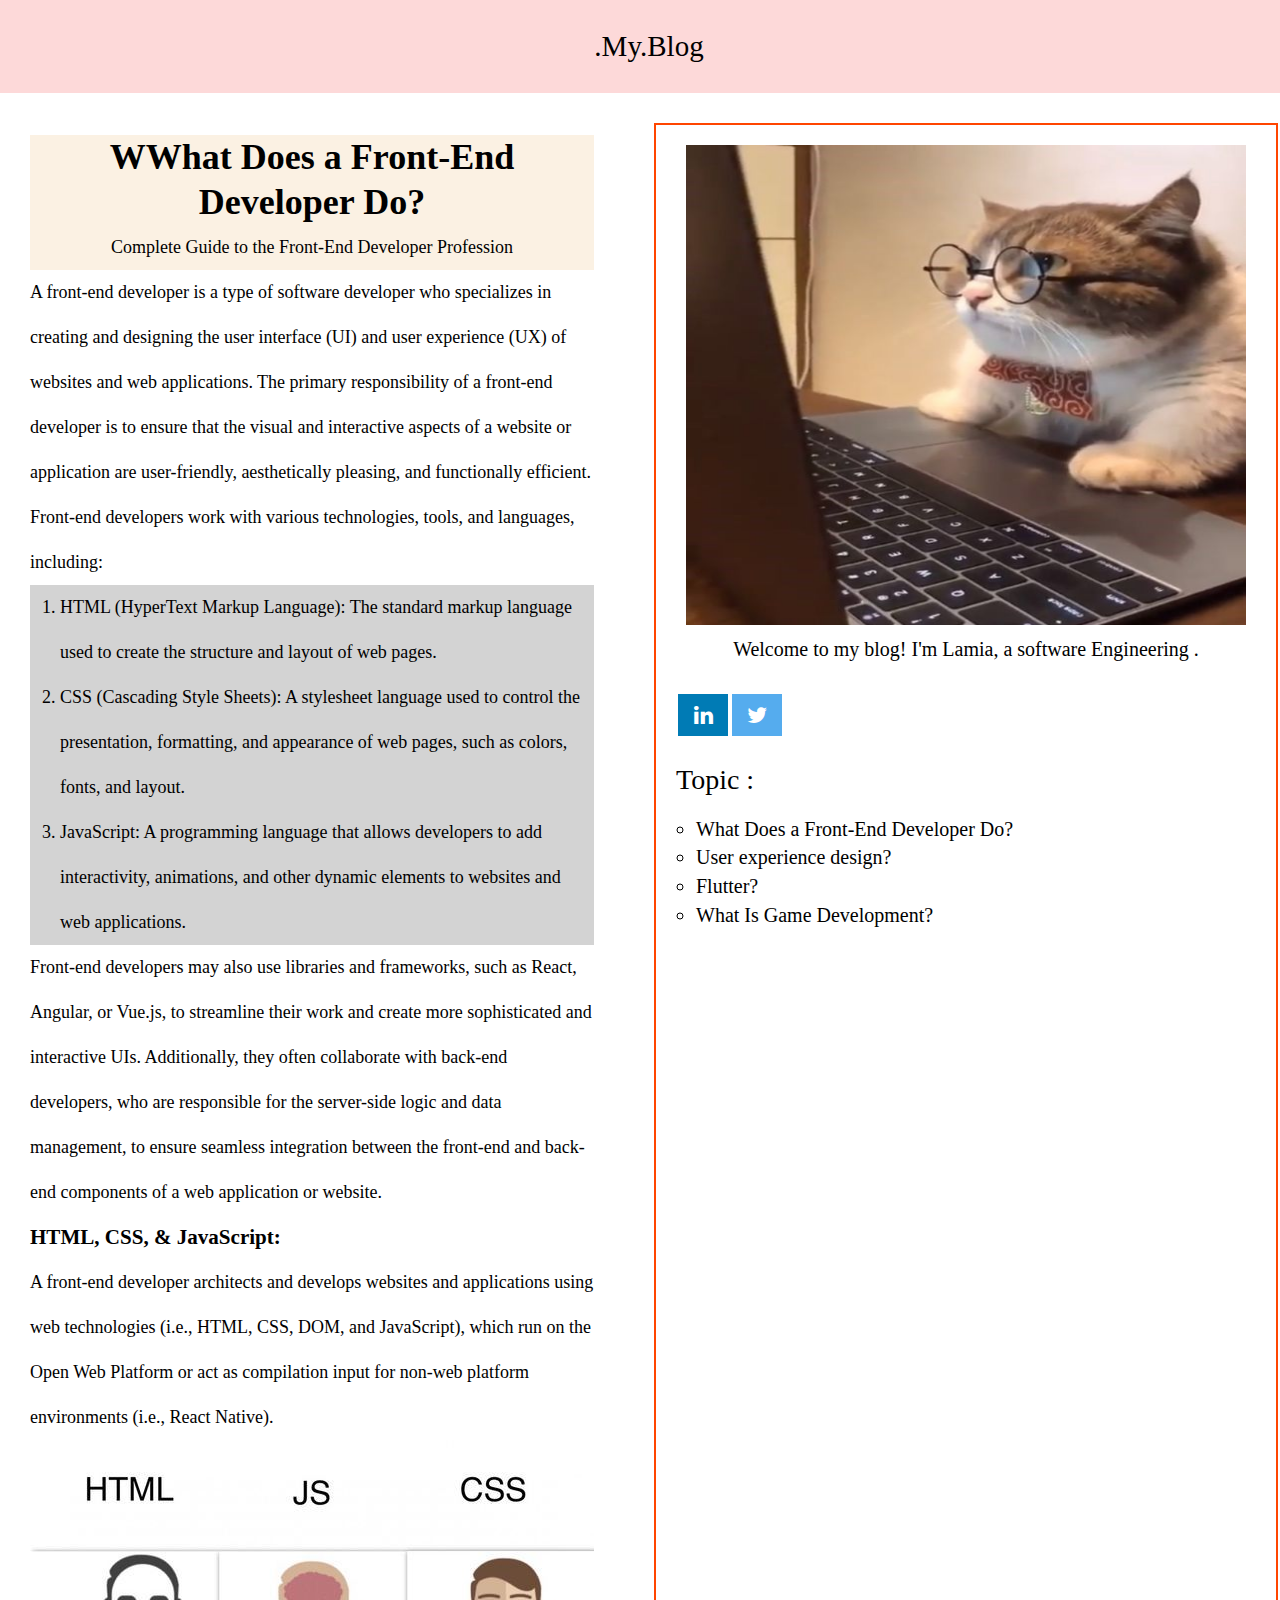
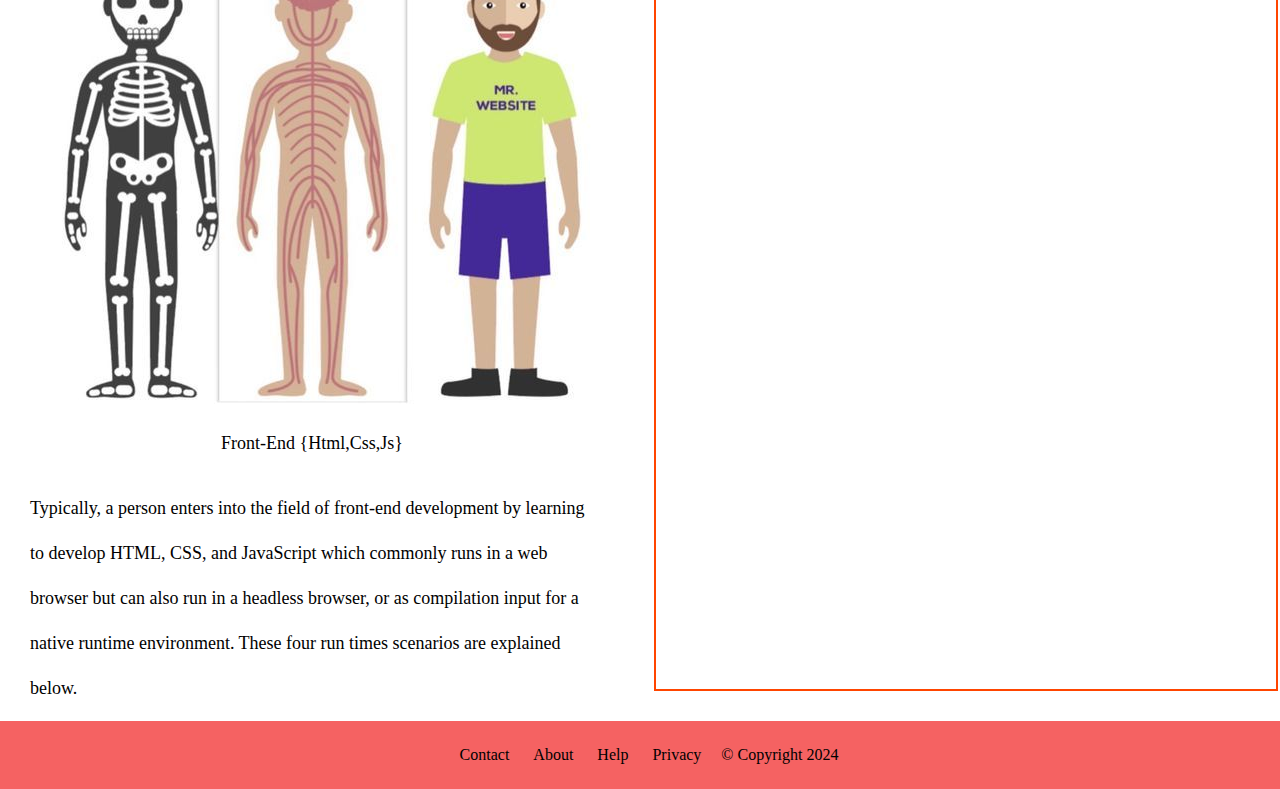
==== blog_post.html @ 6f36d9b8 "Initial commit" ====
<!DOCTYPE html>
<html lang="en">
  <head>
    <meta charset="UTF-8" />
    <meta name="viewport" content="width=device-width, initial-scale=1.0" />
    <title>blog-Details</title>
    <!-- link css style -->
    <link href="css/style.css" rel="styleSheet" />
    <link rel="preconnect" href="https://fonts.googleapis.com" />
    <link rel="preconnect" href="https://fonts.gstatic.com" crossorigin />
    <link
      href="https://fonts.googleapis.com/css2?family=Cairo&family=Cairo+Play:wght@200..1000&family=Tajawal&display=swap"
      rel="stylesheet"
    />
    <link rel="stylesheet" href="https://cdnjs.cloudflare.com/ajax/libs/font-awesome/4.7.0/css/font-awesome.min.css">
  </head>
  <body>
    <div class="container-hero">
      <header class="header">
        <h1>.My.Blog</h1>
      </header>

      <!-- menu sidenar -->
      <aside class="sidebar">
        <div class="author-info">
            <img src="img/img-author.jpeg" alt="author-img">
    
            <p >Welcome to my blog! I'm Lamia, a software Engineering .</p>
        </div>
        <ul class="social-menu">
          <li><a href="#" class="fa fa-linkedin"></a></li>
          <li><a href="#" class="fa fa-twitter"></a></li>
         
        </ul>
        <p class="topic">Topic :</p>
    <ul class="list-topic">
      <li>What Does a Front-End Developer Do?</li>
      <li>User experience design?</li>
      <li>Flutter?</li>
      <li>What Is Game Development?</li>
    </ul>
    
    
    </aside>

      <!-- details blog -->
      <div class="details-blog">
        <h1>WWhat Does a Front-End Developer Do?</h1>
        <span>Complete Guide to the Front-End Developer Profession</span>
        <p>
          A front-end developer is a type of software developer who specializes
          in creating and designing the user interface (UI) and user experience
          (UX) of websites and web applications. The primary responsibility of a
          front-end developer is to ensure that the visual and interactive
          aspects of a website or application are user-friendly, aesthetically
          pleasing, and functionally efficient.
        </p>

        <p class="list">
          Front-end developers work with various technologies, tools, and
          languages, including:
        </p>
        <ol class="list-topic">
          <li>
            HTML (HyperText Markup Language): The standard markup language used
            to create the structure and layout of web pages.
          </li>
          <li>
            CSS (Cascading Style Sheets): A stylesheet language used to control
            the presentation, formatting, and appearance of web pages, such as
            colors, fonts, and layout.
          </li>
          <li>
            JavaScript: A programming language that allows developers to add
            interactivity, animations, and other dynamic elements to websites
            and web applications.
          </li>
        </ol>
        <p>
          Front-end developers may also use libraries and frameworks, such as
          React, Angular, or Vue.js, to streamline their work and create more
          sophisticated and interactive UIs. Additionally, they often
          collaborate with back-end developers, who are responsible for the
          server-side logic and data management, to ensure seamless integration
          between the front-end and back-end components of a web application or
          website.
        </p>
        <h3>HTML, CSS, & JavaScript:</h3>
        <p>
          A front-end developer architects and develops websites and
          applications using web technologies (i.e., HTML, CSS, DOM, and
          JavaScript), which run on the Open Web Platform or act as compilation
          input for non-web platform environments (i.e., React Native).
        </p>

        <div class="image">
          <img src="img/front-end.jpeg" alt="html,css ,js" />
          <figcaption>Front-End {Html,Css,Js}</figcaption>
        </div>
        <p>
          Typically, a person enters into the field of front-end development by
          learning to develop HTML, CSS, and JavaScript which commonly runs in a
          web browser but can also run in a headless browser, or as compilation
          input for a native runtime environment. These four run times scenarios
          are explained below.
        </p>
      </div>

      <!-- footer section -->
      <footer class="footer">
        <div class="container-footer">
          <ul class="list">
            <li><a href="#">Contact</a></li>
            <li><a href="#">About</a></li>
            <li><a href="#">Help</a></li>
            <li><a href="#">Privacy</a></li>
          </ul>
        </div>
        <div>&copy; Copyright 2024</div>
      </footer>
    </div>
  </body>
</html>
---- css/style.css ----
* {
  margin: 0px;
  padding: 0px;
}

.body {
  font-family: "Cairo Play", sans-serif;
  background-color: rgba(211, 211, 211, 0.226);
  margin: 0px;
  padding: 0px;
}

.container-hero {
  display: grid;
  grid-template-areas:
    "header header header header header header"
    "left left left left left menu"
    "footer footer footer footer footer footer";
  grid-gap: 10px;
}

.blog {
  display: flex;
  justify-content: center;
  align-items: center;
  flex-direction: column;
  padding: 40px;
  border-bottom: 1px solid black;
}
.header {
  grid-area: header;
  display: flex;
  justify-content: center;
  align-items: center;
  flex-direction: column;
  padding-top: 30px;
  padding-bottom: 30px;
  background-color: #f33c3c32;
}
.sidebar {
  grid-area: menu;
  background-color: white;
  border: 2px solid orangered;
  margin: 20px;
  padding: 20px;
  text-align: left;
  line-height: 1.8em;
  justify-self: center;
}
.author-info {
  display: flex;
  flex-direction: column;
  justify-items: center;
  padding-left: 10px;
  padding-right: 10px;
}
.author-info img {
  height: 30rem;
  width: 35rem;
}
.author-info p {
  padding-top: 10px;
  font-size: 20px;
  text-align: center;
}

.fa {
  padding: 10px;
  font-size: 30px;
  width: 30px;
  text-align: center;
  text-decoration: none;
  margin: 5px 2px;
}

.fa:hover {
  opacity: 0.7;
}

.fa-linkedin {
  background: #007bb5;
  color: white;
}
.fa-twitter {
  background: #55acee;
  color: white;
}
.social-menu {
  width: 100px;
  display: flex;
  justify-content: space-evenly;
  padding-top: 25px;
}

.social-menu li {
  font-size: 22px;
  list-style: none;
}
.topic {
  padding-top: 25px;
  font-size: 28px;
}
ul.list-topic {
  list-style-type: circle;
  padding: 20px;
  font-size: 20px;
}
.header h1 {
  font-size: 29px;
  color: black;
  font-weight: 400;
}
.blog-containr {
  display: flex;
  justify-content: space-around;
  align-items: center;
  margin: 20px 0px;
  flex-wrap: wrap;
}
.blog-box {
  grid-area: left;
  width: 650px;
  border: 1px solid orangered;
  margin-bottom: 20px;
  box-sizing: border-box;
}
.blog-img {
  width: 100%;
  height: auto;
}
.blog-img img {
  width: 100%;
  height: 100%;
  object-fit: cover;
  object-position: center;
}
.blog-text {
  padding: 20px;
  display: flex;
  flex-direction: column;
}
.blog-text span {
  color: #f33c3c;
  font-weight: 0.9rem;
}
.blog-text .blog-title {
  font-size: 1.3rem;
  line-height: 1.9;
  font-weight: 500;
  grid-column: 20px;
  color: black;
}
.blog-text .blog-title:hover {
  color: #f33c3c;
  transition: all ease-in 0.3s;
}
.blog-text p {
  color: gray;
  line-height: 1.6;
  font-size: 0.9rem;
  display: -webkit-box;
  -webkit-line-clamp: 3;
  -webkit-box-orient: vertical;
  overflow: hidden;
  text-overflow: ellipsis;
  margin: 20px 0px;
}
 .button {
  padding: 16px 32px;
  text-decoration: none;
  display: inline-block;
  font-size: 16px;
  margin: 4px 2px;
  cursor: pointer;
  background-color: white; 
  color: black; 
  border: 2px solid orangered;
}

.footer {
  grid-area: footer;
  display: flex;
  justify-content: center;
  align-items: center;
  background-color: #f33c3ccd;
  padding: 25px;
  text-align: center;
}

.list {
  list-style: none;
  padding: 0;
  margin: 0;
}

.list li {
  display: inline-block;
  margin-right: 20px;
}

.footer a {
  color: black;
  text-decoration: none;
}

/* details-blog */

.details-blog {
  grid-area: left;
  display: flex;
  padding-top: 2rem;
  flex-direction: column;
  line-height: 2.5em;
  padding-left: 30px;
  padding-right: 30px;
  font-size: 18px;
}
.details-blog h1,
.details-blog span {
  background-color: rgba(250, 235, 215, 0.708);

  text-align: center;
}
.image {
  text-align: center;
  padding-bottom: 20px;
}

ol {
  background: lightgray;
  padding-left: 30px;
}

@media (max-width: 1100px) {
  .container-hero {
    grid-template-areas:
      "header header header header header header"
      "left left left menu menu menu"
      "footer footer footer footer footer footer";
  }
}

@media (max-width: 768px) {
  .container-hero {
    grid-template-areas:
      "header"
      "menu"
      "left"
      "footer";
  }

  .blog-box {
    width: 100%;
  }
}

@media (max-width: 1250px) {
  .blog-box {
    width: 650px;
  }
}
@media (max-width: 1100px) {
  .blog-box {
    width: 70%;
  }
}
@media (max-width: 550px) {
  .blog-box {
    margin: 20px 10px;
    width: 100%;
  }
}
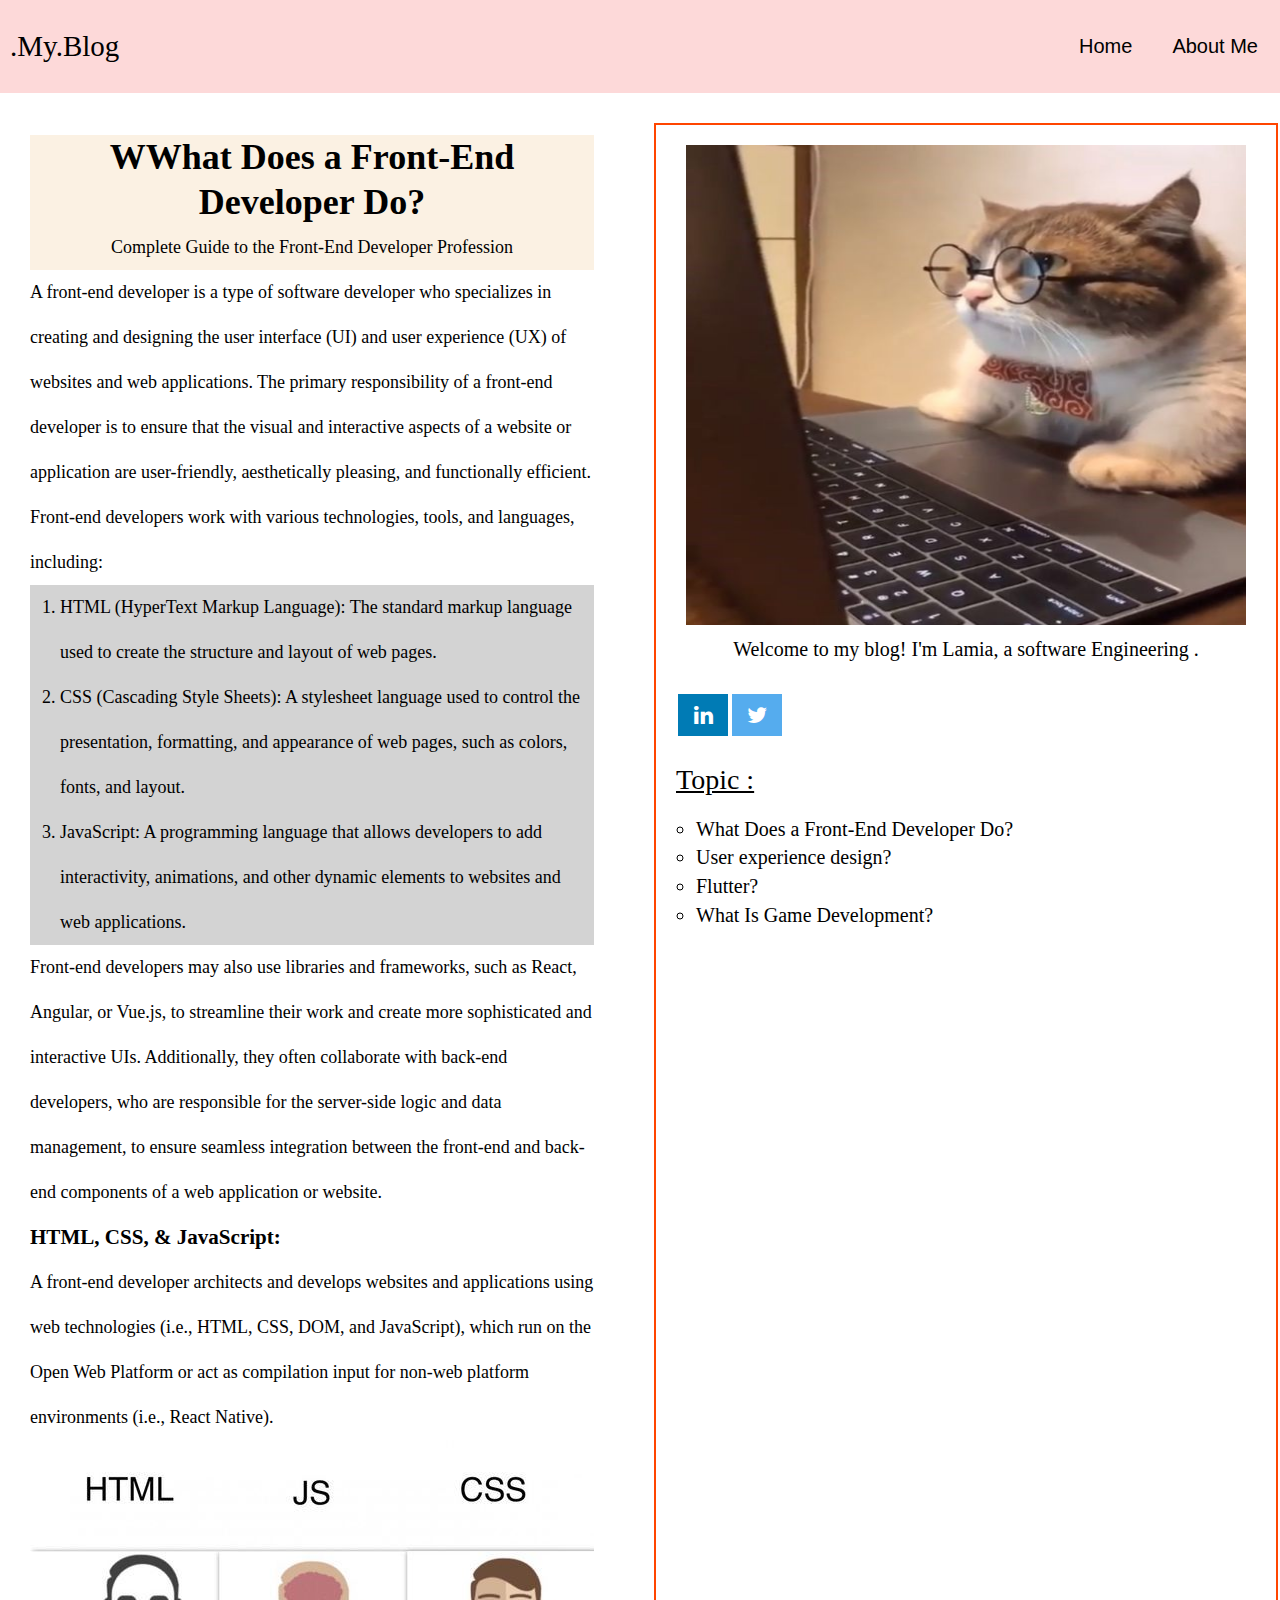
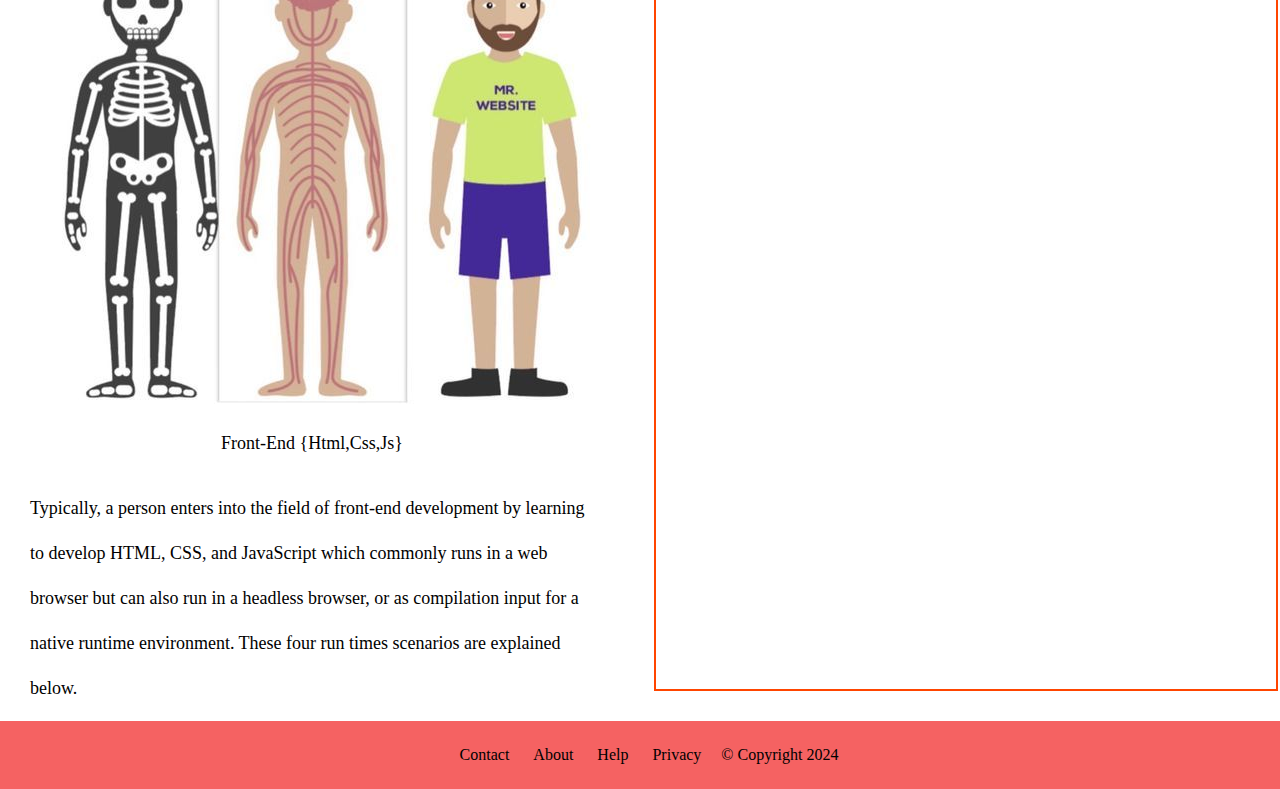
==== commit 4a47f97b: "fix: navbar" ====
--- a/blog_post.html
+++ b/blog_post.html
@@ -12,36 +12,43 @@
       href="https://fonts.googleapis.com/css2?family=Cairo&family=Cairo+Play:wght@200..1000&family=Tajawal&display=swap"
       rel="stylesheet"
     />
-    <link rel="stylesheet" href="https://cdnjs.cloudflare.com/ajax/libs/font-awesome/4.7.0/css/font-awesome.min.css">
+    <link
+      rel="stylesheet"
+      href="https://cdnjs.cloudflare.com/ajax/libs/font-awesome/4.7.0/css/font-awesome.min.css"
+    />
   </head>
   <body>
     <div class="container-hero">
       <header class="header">
         <h1>.My.Blog</h1>
+
+        <nav>
+          <ul class="nav-menu">
+            <li><a href="index.html">Home</a></li>
+            <li><a href="#">About Me</a></li>
+          </ul>
+        </nav>
       </header>
 
       <!-- menu sidenar -->
       <aside class="sidebar">
         <div class="author-info">
-            <img src="img/img-author.jpeg" alt="author-img">
-    
-            <p >Welcome to my blog! I'm Lamia, a software Engineering .</p>
+          <img src="img/img-author.jpeg" alt="author-img" />
+
+          <p>Welcome to my blog! I'm Lamia, a software Engineering .</p>
         </div>
         <ul class="social-menu">
           <li><a href="#" class="fa fa-linkedin"></a></li>
           <li><a href="#" class="fa fa-twitter"></a></li>
-         
         </ul>
         <p class="topic">Topic :</p>
-    <ul class="list-topic">
-      <li>What Does a Front-End Developer Do?</li>
-      <li>User experience design?</li>
-      <li>Flutter?</li>
-      <li>What Is Game Development?</li>
-    </ul>
-    
-    
-    </aside>
+        <ul class="list-topic">
+          <li>What Does a Front-End Developer Do?</li>
+          <li>User experience design?</li>
+          <li>Flutter?</li>
+          <li>What Is Game Development?</li>
+        </ul>
+      </aside>
 
       <!-- details blog -->
       <div class="details-blog">
--- a/css/style.css
+++ b/css/style.css
@@ -1,3 +1,7 @@
+@import "sidebar.css";
+@import "card.css";
+@import "details.css";
+
 * {
   margin: 0px;
   padding: 0px;
@@ -27,154 +31,45 @@
   padding: 40px;
   border-bottom: 1px solid black;
 }
+
 .header {
   grid-area: header;
   display: flex;
-  justify-content: center;
+  justify-content: space-between;
   align-items: center;
-  flex-direction: column;
   padding-top: 30px;
   padding-bottom: 30px;
+  padding-left: 10px;
+  padding-right: 10px;
   background-color: #f33c3c32;
 }
-.sidebar {
-  grid-area: menu;
-  background-color: white;
-  border: 2px solid orangered;
-  margin: 20px;
-  padding: 20px;
-  text-align: left;
-  line-height: 1.8em;
-  justify-self: center;
-}
-.author-info {
-  display: flex;
-  flex-direction: column;
-  justify-items: center;
-  padding-left: 10px;
-  padding-right: 10px;
-}
-.author-info img {
-  height: 30rem;
-  width: 35rem;
-}
-.author-info p {
-  padding-top: 10px;
-  font-size: 20px;
-  text-align: center;
-}
 
-.fa {
-  padding: 10px;
-  font-size: 30px;
-  width: 30px;
-  text-align: center;
-  text-decoration: none;
-  margin: 5px 2px;
-}
-
-.fa:hover {
-  opacity: 0.7;
-}
-
-.fa-linkedin {
-  background: #007bb5;
-  color: white;
-}
-.fa-twitter {
-  background: #55acee;
-  color: white;
-}
-.social-menu {
-  width: 100px;
-  display: flex;
-  justify-content: space-evenly;
-  padding-top: 25px;
-}
-
-.social-menu li {
-  font-size: 22px;
-  list-style: none;
-}
-.topic {
-  padding-top: 25px;
-  font-size: 28px;
-}
-ul.list-topic {
-  list-style-type: circle;
-  padding: 20px;
-  font-size: 20px;
-}
 .header h1 {
   font-size: 29px;
   color: black;
   font-weight: 400;
+  text-align: center;
 }
-.blog-containr {
+
+.nav-menu {
+  list-style: none;
   display: flex;
-  justify-content: space-around;
-  align-items: center;
-  margin: 20px 0px;
-  flex-wrap: wrap;
+  margin-right: 10px;
 }
-.blog-box {
-  grid-area: left;
-  width: 650px;
-  border: 1px solid orangered;
-  margin-bottom: 20px;
-  box-sizing: border-box;
+
+.nav-menu a {
+  font-family: "Montserrat", sans-serif;
+  color: black;
+  text-decoration: none;
+  font-size: 20px;
+  font-weight: 400;
+  padding: 5px 20px;
 }
-.blog-img {
-  width: 100%;
-  height: auto;
-}
-.blog-img img {
-  width: 100%;
-  height: 100%;
-  object-fit: cover;
-  object-position: center;
-}
-.blog-text {
-  padding: 20px;
-  display: flex;
-  flex-direction: column;
-}
-.blog-text span {
-  color: #f33c3c;
-  font-weight: 0.9rem;
-}
-.blog-text .blog-title {
-  font-size: 1.3rem;
-  line-height: 1.9;
-  font-weight: 500;
-  grid-column: 20px;
-  color: black;
-}
-.blog-text .blog-title:hover {
-  color: #f33c3c;
-  transition: all ease-in 0.3s;
-}
-.blog-text p {
-  color: gray;
-  line-height: 1.6;
-  font-size: 0.9rem;
-  display: -webkit-box;
-  -webkit-line-clamp: 3;
-  -webkit-box-orient: vertical;
-  overflow: hidden;
-  text-overflow: ellipsis;
-  margin: 20px 0px;
-}
- .button {
-  padding: 16px 32px;
-  text-decoration: none;
-  display: inline-block;
-  font-size: 16px;
-  margin: 4px 2px;
+
+.nav-menu a:hover {
+  background-color: #f33c3ccd;
+  font-weight: 700;
   cursor: pointer;
-  background-color: white; 
-  color: black; 
-  border: 2px solid orangered;
 }
 
 .footer {
@@ -201,34 +96,6 @@
 .footer a {
   color: black;
   text-decoration: none;
-}
-
-/* details-blog */
-
-.details-blog {
-  grid-area: left;
-  display: flex;
-  padding-top: 2rem;
-  flex-direction: column;
-  line-height: 2.5em;
-  padding-left: 30px;
-  padding-right: 30px;
-  font-size: 18px;
-}
-.details-blog h1,
-.details-blog span {
-  background-color: rgba(250, 235, 215, 0.708);
-
-  text-align: center;
-}
-.image {
-  text-align: center;
-  padding-bottom: 20px;
-}
-
-ol {
-  background: lightgray;
-  padding-left: 30px;
 }
 
 @media (max-width: 1100px) {
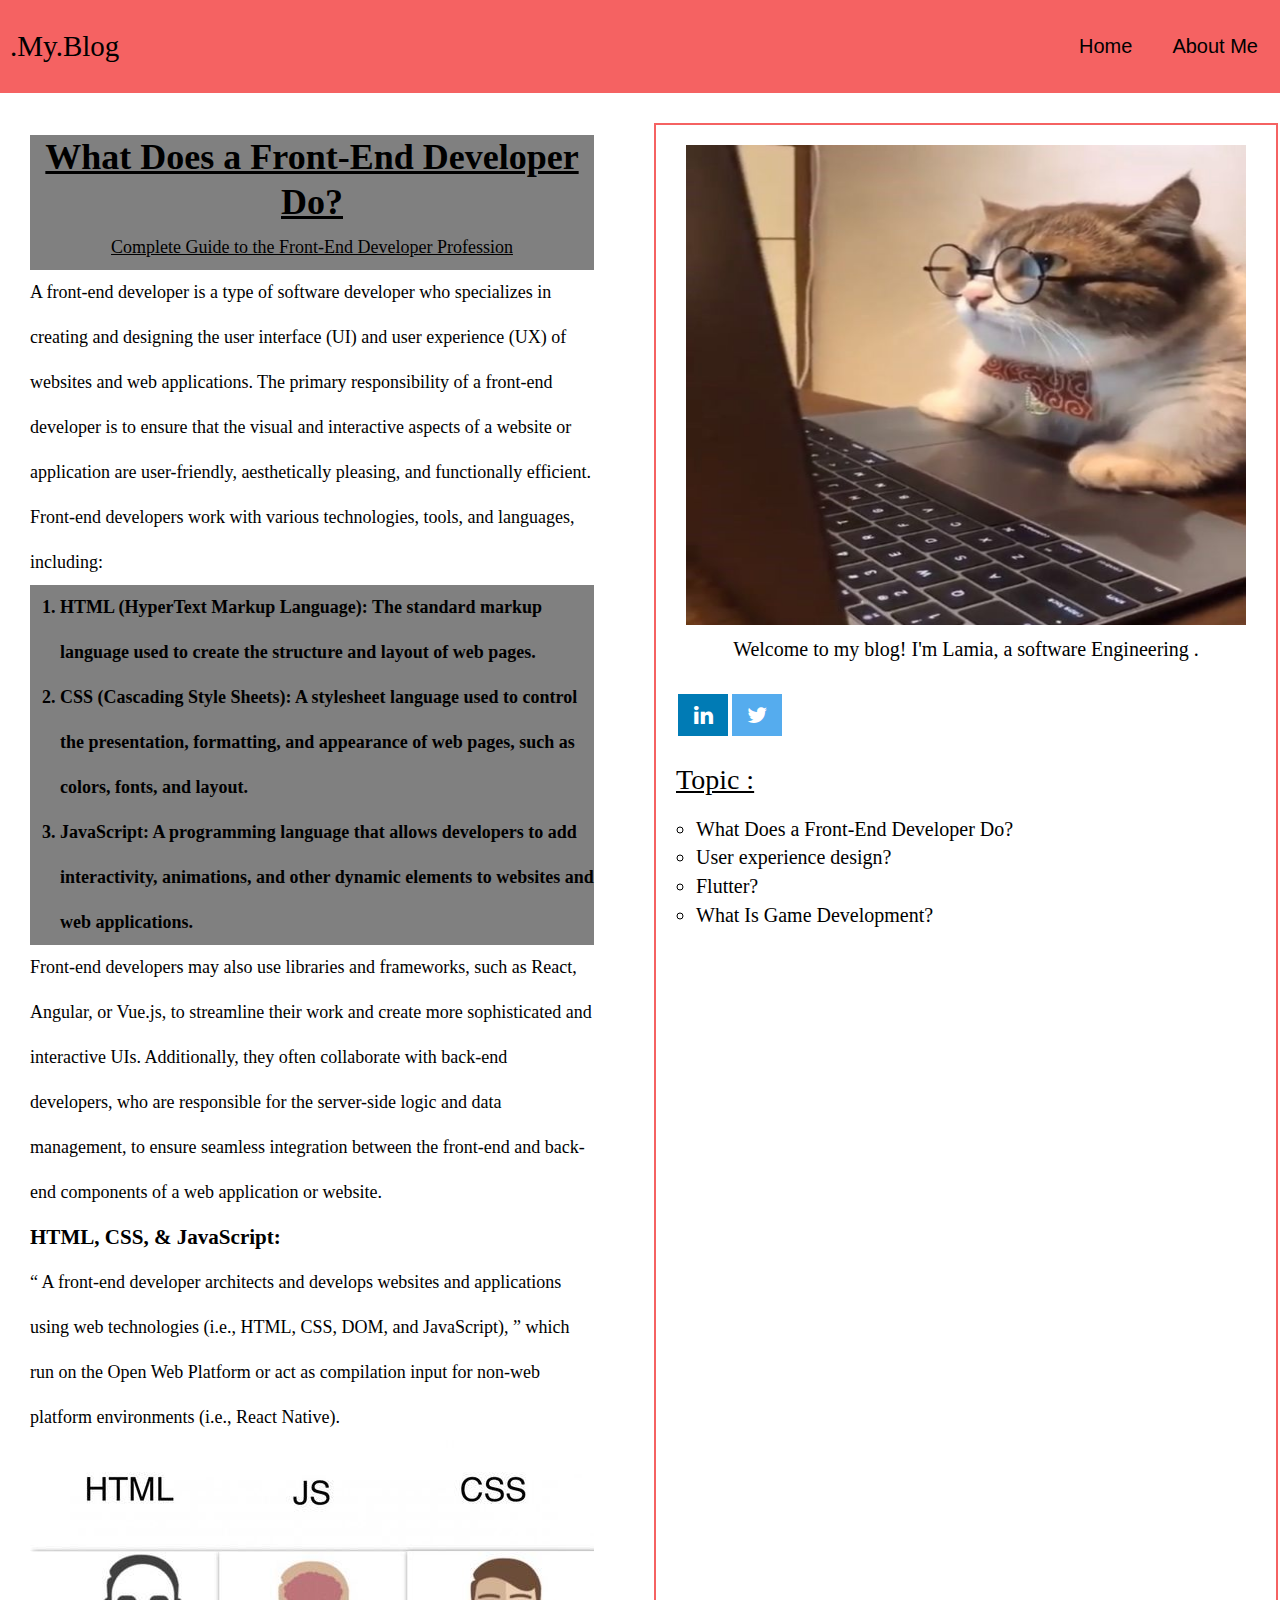
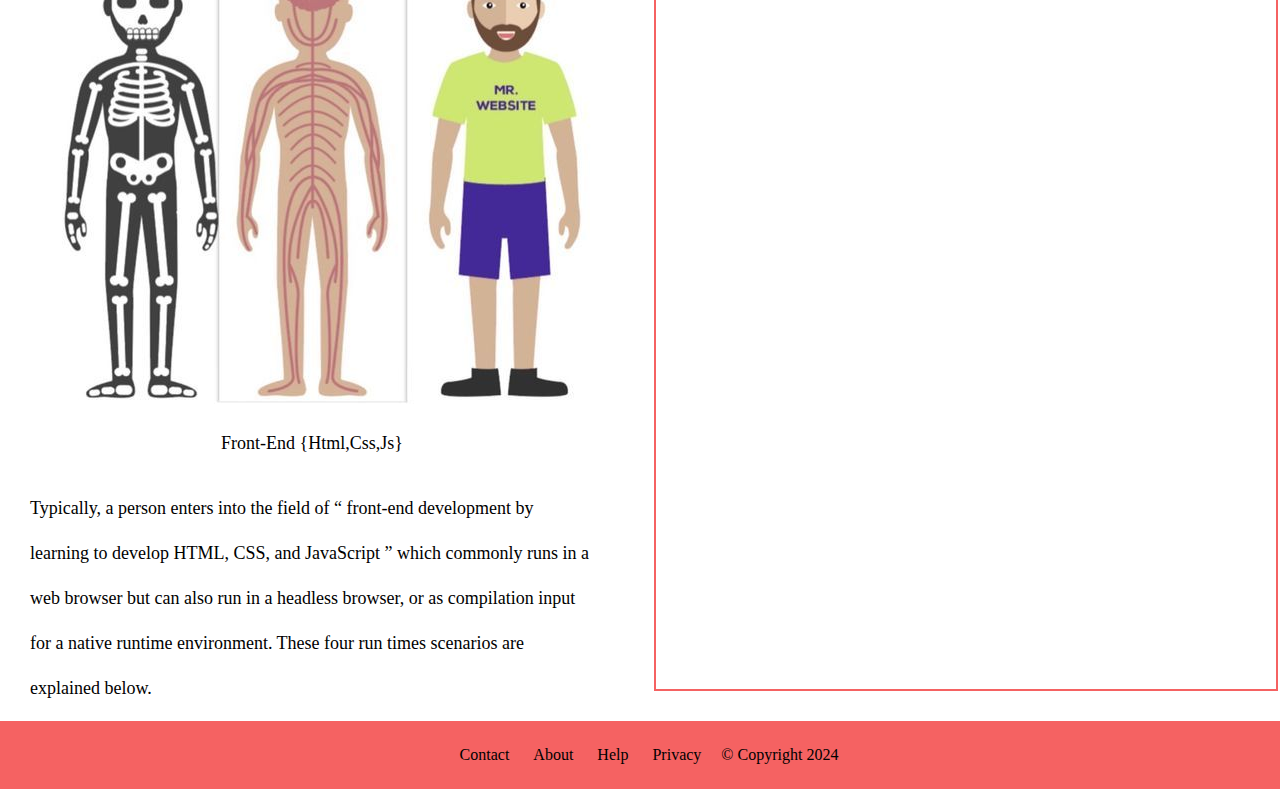
==== commit 1ee19351: "fix: style text and colors 🎨" ====
--- a/blog_post.html
+++ b/blog_post.html
@@ -52,7 +52,7 @@
 
       <!-- details blog -->
       <div class="details-blog">
-        <h1>WWhat Does a Front-End Developer Do?</h1>
+        <h1>What Does a Front-End Developer Do?</h1>
         <span>Complete Guide to the Front-End Developer Profession</span>
         <p>
           A front-end developer is a type of software developer who specializes
@@ -94,9 +94,9 @@
         </p>
         <h3>HTML, CSS, & JavaScript:</h3>
         <p>
-          A front-end developer architects and develops websites and
+        <q> A front-end developer architects and develops websites and
           applications using web technologies (i.e., HTML, CSS, DOM, and
-          JavaScript), which run on the Open Web Platform or act as compilation
+          JavaScript), </q> which run on the Open Web Platform or act as compilation
           input for non-web platform environments (i.e., React Native).
         </p>
 
@@ -105,11 +105,14 @@
           <figcaption>Front-End {Html,Css,Js}</figcaption>
         </div>
         <p>
-          Typically, a person enters into the field of front-end development by
-          learning to develop HTML, CSS, and JavaScript which commonly runs in a
-          web browser but can also run in a headless browser, or as compilation
-          input for a native runtime environment. These four run times scenarios
-          are explained below.
+          Typically, a person enters into the field of
+          <q>
+            front-end development by learning to develop HTML, CSS, and
+            JavaScript
+          </q>
+          which commonly runs in a web browser but can also run in a headless
+          browser, or as compilation input for a native runtime environment.
+          These four run times scenarios are explained below.
         </p>
       </div>
 
--- a/css/style.css
+++ b/css/style.css
@@ -1,6 +1,13 @@
 @import "sidebar.css";
 @import "card.css";
 @import "details.css";
+/* 
+Colors:
+1- black
+2-f33c3ccd
+3-gray
+
+*/
 
 * {
   margin: 0px;
@@ -9,7 +16,6 @@
 
 .body {
   font-family: "Cairo Play", sans-serif;
-  background-color: rgba(211, 211, 211, 0.226);
   margin: 0px;
   padding: 0px;
 }
@@ -41,7 +47,7 @@
   padding-bottom: 30px;
   padding-left: 10px;
   padding-right: 10px;
-  background-color: #f33c3c32;
+  background-color: #f33c3ccd;
 }
 
 .header h1 {
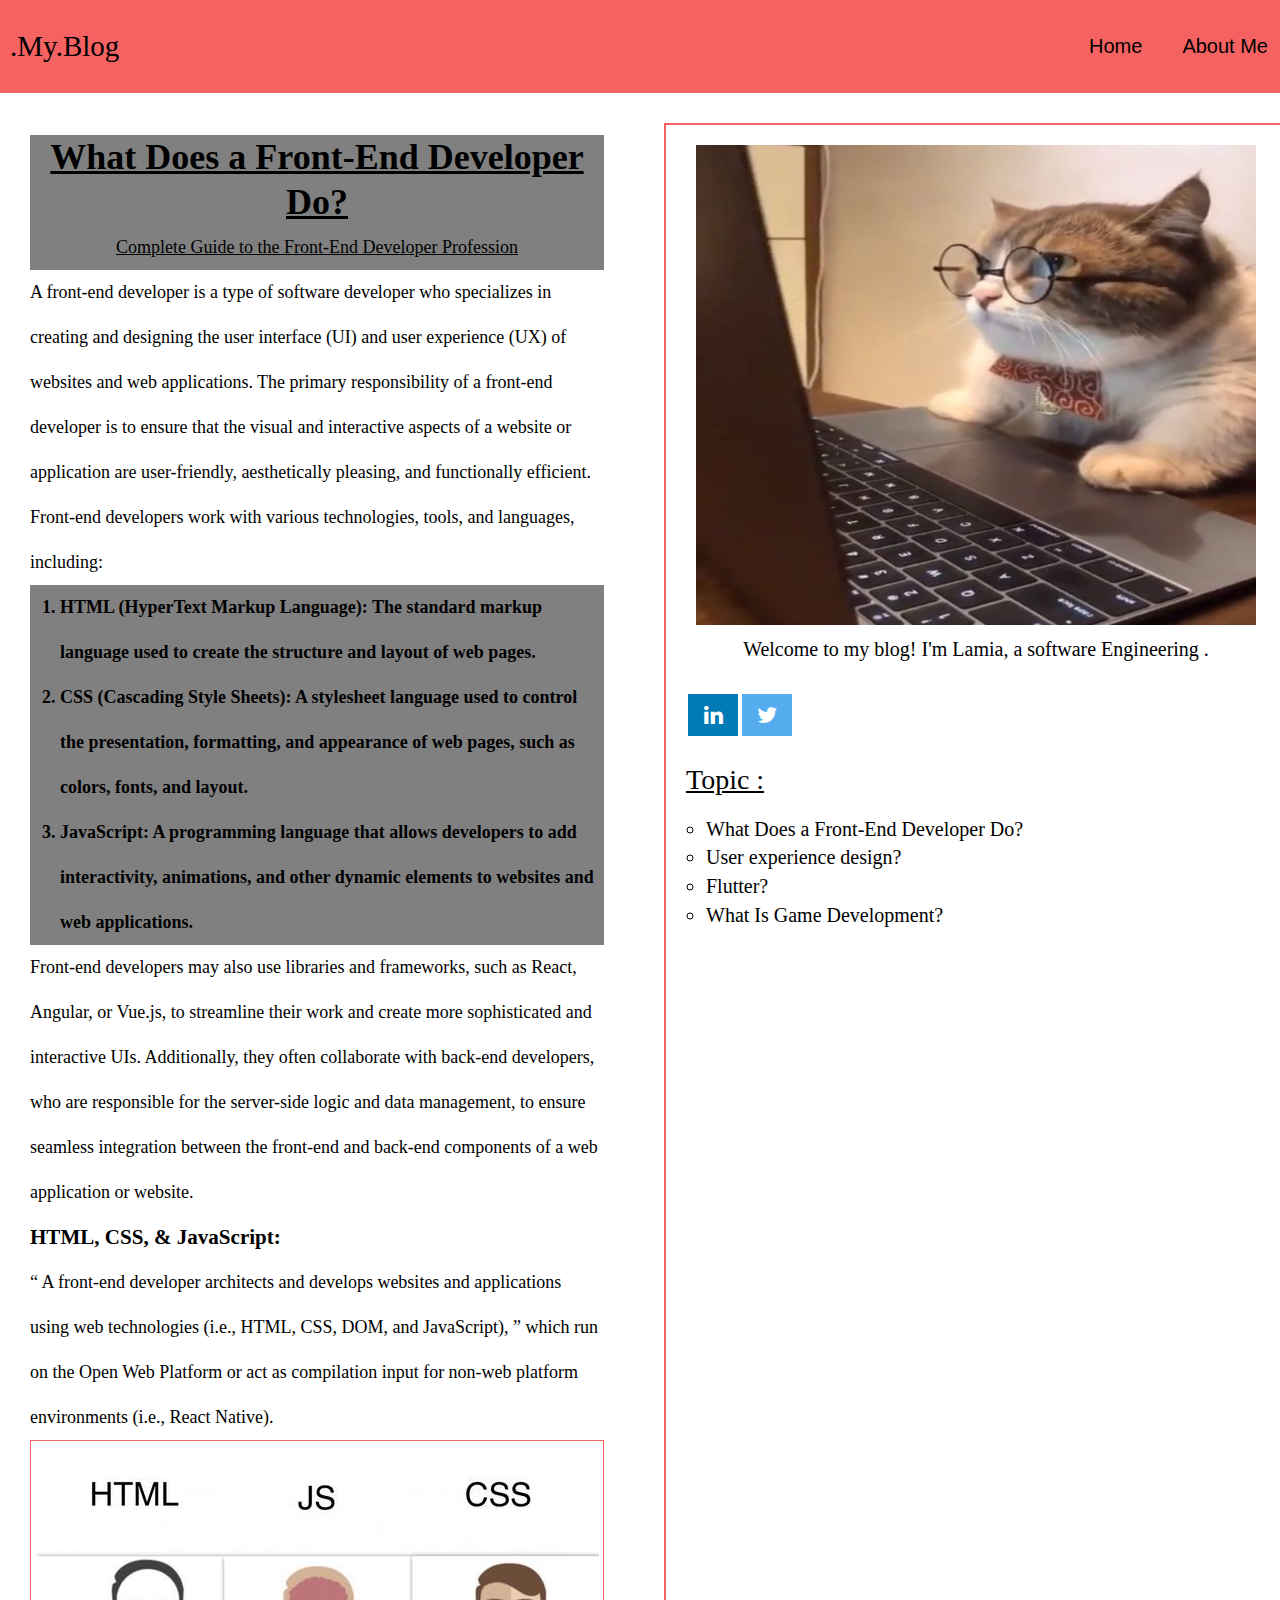
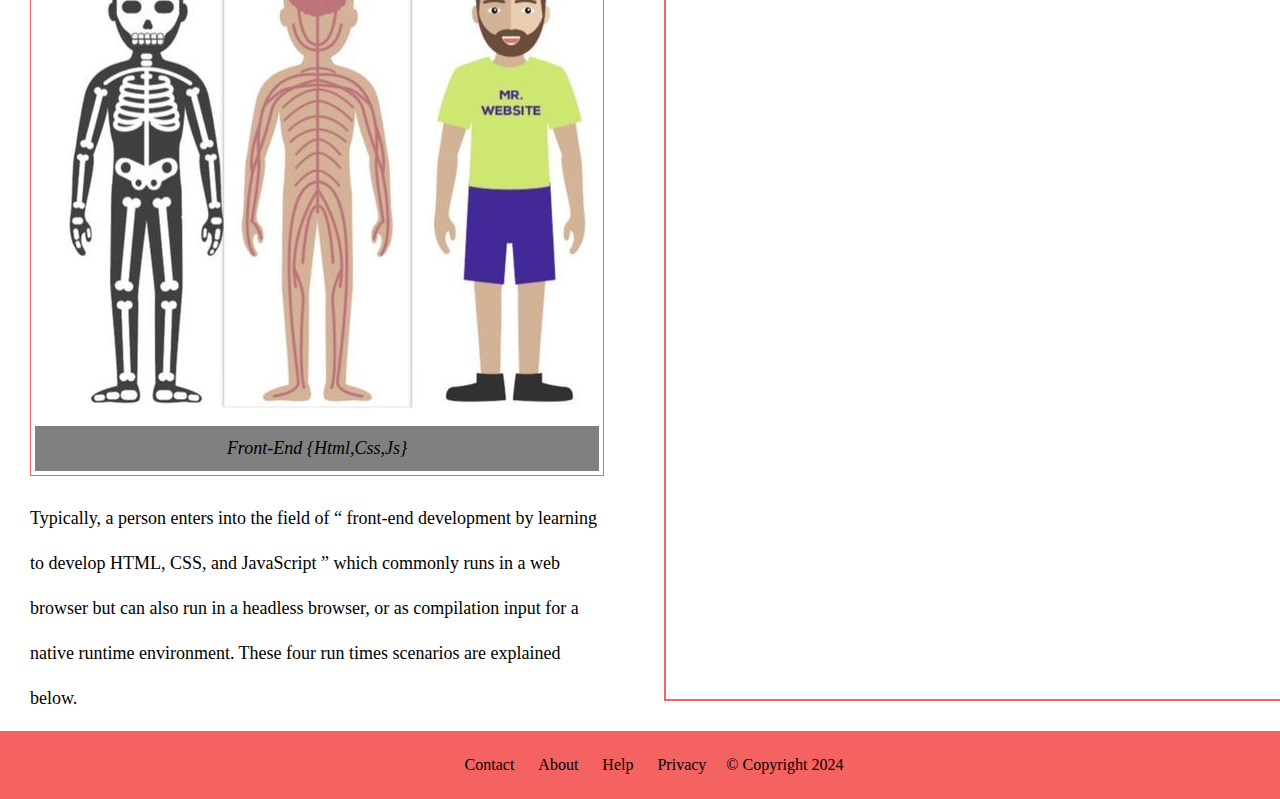
==== commit eecf6aa5: "fix:image caption 🌇" ====
--- a/blog_post.html
+++ b/blog_post.html
@@ -94,15 +94,19 @@
         </p>
         <h3>HTML, CSS, & JavaScript:</h3>
         <p>
-        <q> A front-end developer architects and develops websites and
-          applications using web technologies (i.e., HTML, CSS, DOM, and
-          JavaScript), </q> which run on the Open Web Platform or act as compilation
-          input for non-web platform environments (i.e., React Native).
+          <q>
+            A front-end developer architects and develops websites and
+            applications using web technologies (i.e., HTML, CSS, DOM, and
+            JavaScript),
+          </q>
+          which run on the Open Web Platform or act as compilation input for
+          non-web platform environments (i.e., React Native).
         </p>
-
         <div class="image">
-          <img src="img/front-end.jpeg" alt="html,css ,js" />
-          <figcaption>Front-End {Html,Css,Js}</figcaption>
+          <figure>
+            <img src="img/front-end.jpeg" alt="html,css ,js" />
+            <figcaption>Front-End {Html,Css,Js}</figcaption>
+          </figure>
         </div>
         <p>
           Typically, a person enters into the field of
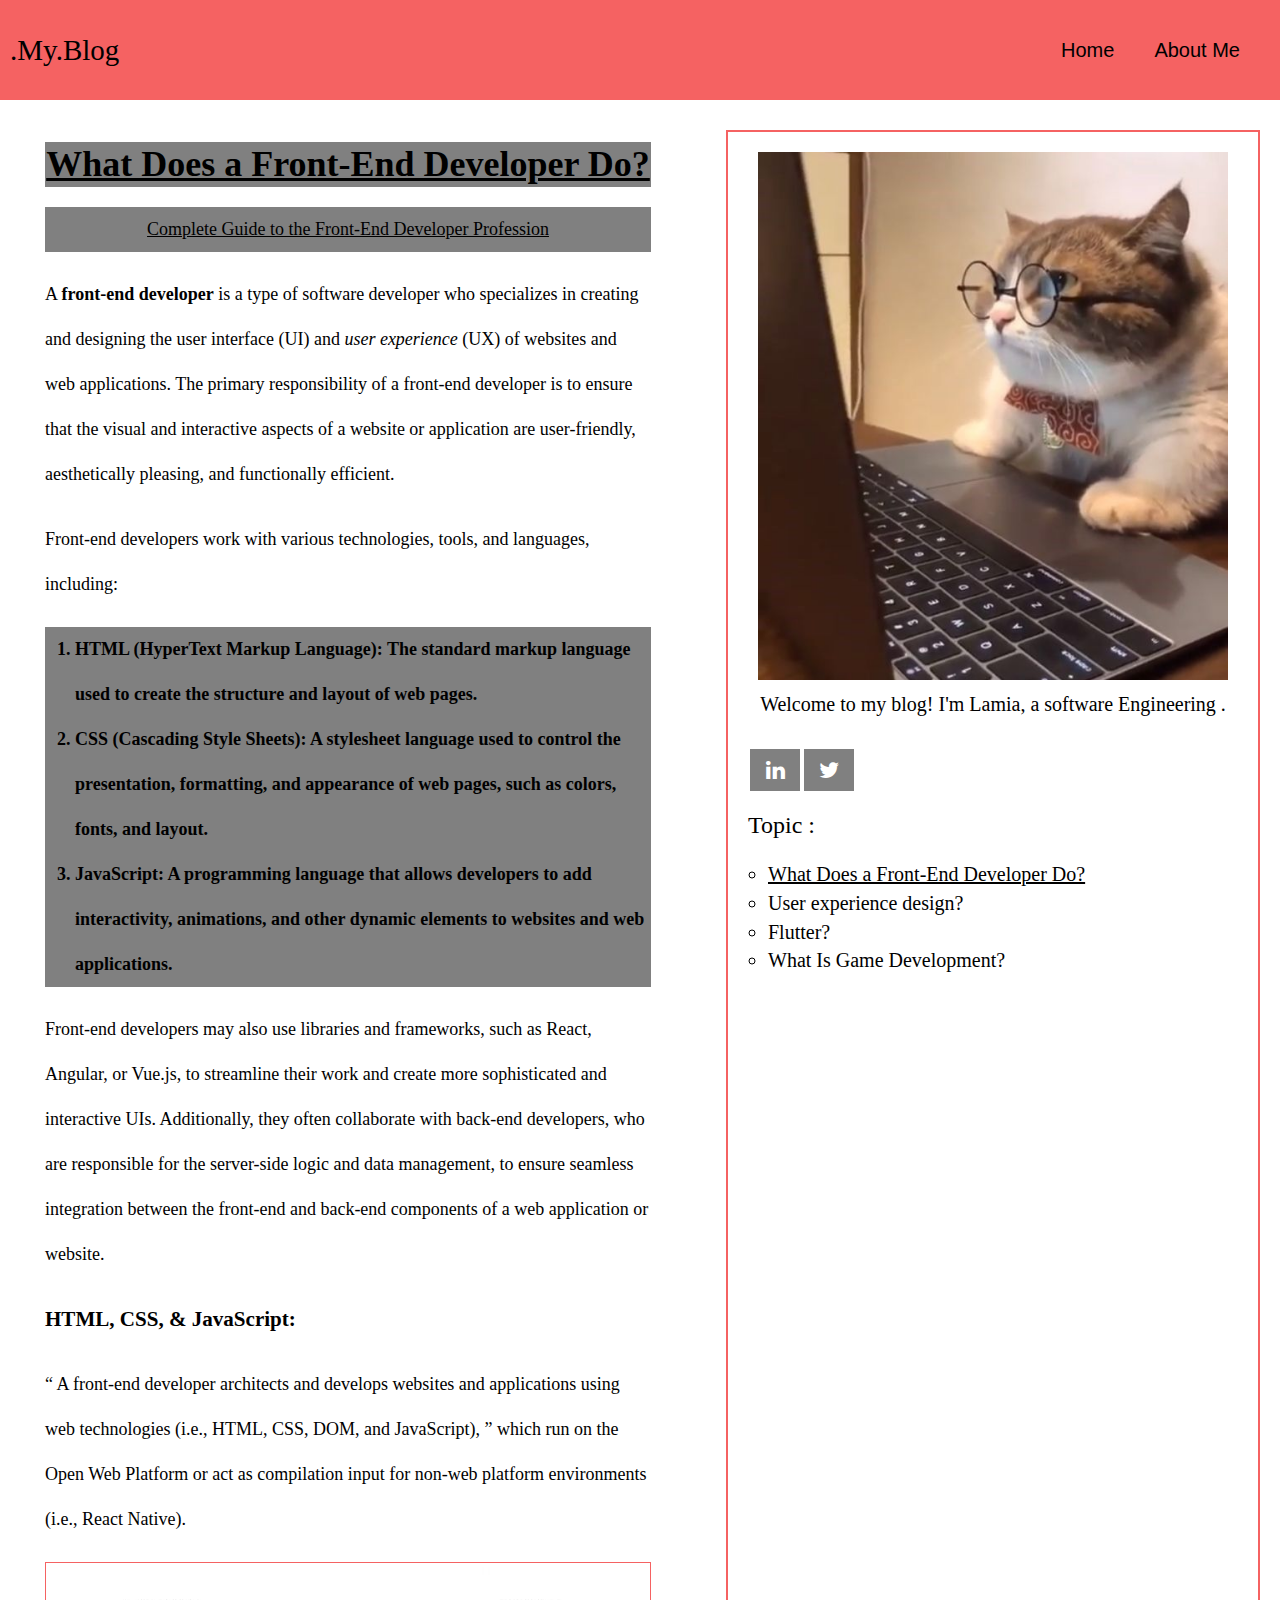
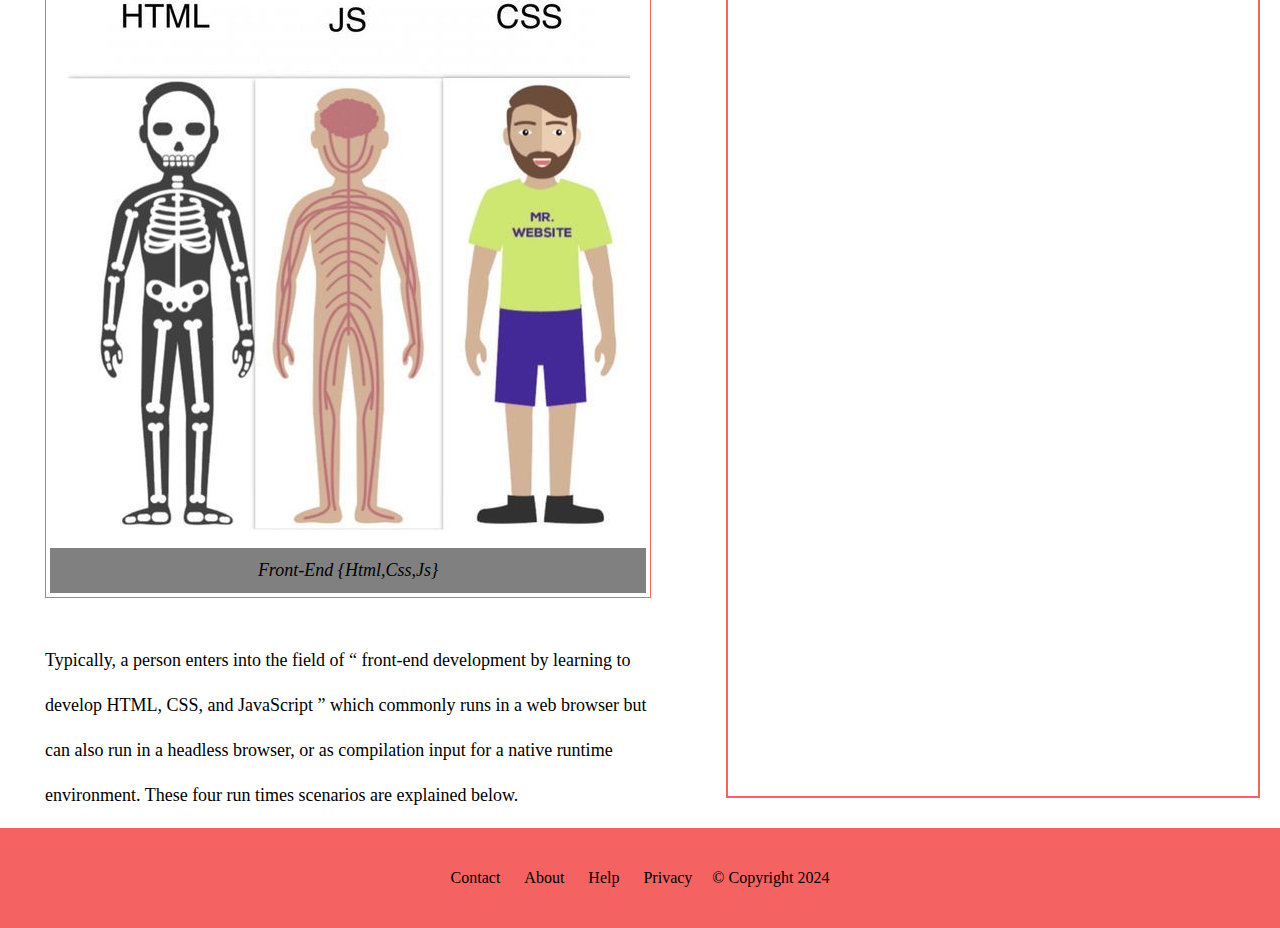
==== commit 3671f086: "fix: grid & responsivenes & style" ====
--- a/blog_post.html
+++ b/blog_post.html
@@ -41,9 +41,9 @@
           <li><a href="#" class="fa fa-linkedin"></a></li>
           <li><a href="#" class="fa fa-twitter"></a></li>
         </ul>
-        <p class="topic">Topic :</p>
+        <p>Topic :</p>
         <ul class="list-topic">
-          <li>What Does a Front-End Developer Do?</li>
+          <li><u>What Does a Front-End Developer Do?</u></li>
           <li>User experience design?</li>
           <li>Flutter?</li>
           <li>What Is Game Development?</li>
@@ -55,8 +55,8 @@
         <h1>What Does a Front-End Developer Do?</h1>
         <span>Complete Guide to the Front-End Developer Profession</span>
         <p>
-          A front-end developer is a type of software developer who specializes
-          in creating and designing the user interface (UI) and user experience
+          A <strong>front-end developer</strong> is a type of software developer who specializes
+          in creating and designing the user interface (UI) and <em>user experience</em>
           (UX) of websites and web applications. The primary responsibility of a
           front-end developer is to ensure that the visual and interactive
           aspects of a website or application are user-friendly, aesthetically
--- a/css/style.css
+++ b/css/style.css
@@ -1,12 +1,12 @@
 @import "sidebar.css";
 @import "card.css";
 @import "details.css";
+
 /* 
 Colors:
 1- black
 2-f33c3ccd
 3-gray
-
 */
 
 * {
@@ -22,6 +22,8 @@
 
 .container-hero {
   display: grid;
+  grid-template-columns: repeat(auto-fit, minmax(200px, 1fr));
+  grid-auto-rows: minmax(100px, auto);
   grid-template-areas:
     "header header header header header header"
     "left left left left left menu"
@@ -104,42 +106,143 @@
   text-decoration: none;
 }
 
-@media (max-width: 1100px) {
-  .container-hero {
-    grid-template-areas:
-      "header header header header header header"
-      "left left left menu menu menu"
-      "footer footer footer footer footer footer";
-  }
-}
-
+.sidebar {
+  grid-area: menu;
+  border: 2px solid #f33c3ccd;
+  margin: 20px;
+  padding: 20px;
+  text-align: left;
+  line-height: 1.8em;
+  justify-self: center;
+}
+
+.author-info {
+  display: flex;
+  flex-direction: column;
+  justify-items: center;
+  padding-left: 10px;
+  padding-right: 10px;
+}
+
+.author-info img {
+  height: 30rem;
+  width: 35rem;
+}
+
+.details-blog {
+  grid-area: left;
+  display: flex;
+  padding-top: 2rem;
+  flex-direction: column;
+  line-height: 2.5em;
+  padding-left: 30px;
+  padding-right: 30px;
+  font-size: 18px;
+}
+
+.blog-containr {
+  display: flex;
+  justify-content: space-around;
+  align-items: center;
+  margin: 20px 0px;
+  flex-wrap: wrap;
+}
+
+.blog-box {
+  width: 100%;
+  border: 2px solid #f33c3ccd;
+  margin-bottom: 20px;
+  box-sizing: border-box;
+}
+
+/* Mobile screen */
 @media (max-width: 768px) {
   .container-hero {
+    grid-template-columns: 1fr;
     grid-template-areas:
       "header"
       "menu"
       "left"
       "footer";
   }
-
+  .sidebar {
+    width: auto; 
+    justify-self: center;
+  }
+  .author-info img {
+    height: auto;
+    width: 100%;
+  }
+  .blog-containr {
+    padding-left: 20px;
+    padding-right: 20px;
+  }
+  .details-blog {
+    padding-right: 20px;
+    padding-left: 20px;
+  }
+}
+/* meduim screen */
+@media (min-width: 768px) and (max-width: 820px) {
+  .container-hero {
+    grid-template-columns: 1fr;
+    grid-template-areas:
+      "header"
+      "menu"
+      "left"
+      "footer";
+  }
+  .sidebar {
+    width: 690px;
+    justify-self: center;
+  }
+  .author-info img {
+    height: auto;
+    width: 100%;
+  }
+  .blog-containr {
+    padding-left: 20px;
+    padding-right: 20px;
+  }
+  .details-blog {
+    padding-right: 20px;
+    padding-left: 20px;
+  }
+}
+
+/* large screens */
+@media (min-width: 992px) {
+  .container-hero {
+    grid-template-columns: 1fr;
+    grid-template-areas:
+      "header header header header header header"
+      "left left left left left menu"
+      "footer footer footer footer footer footer";
+  }
+  .sidebar {
+    width: 490px;
+    justify-self: center;
+  }
+  .author-info img {
+    height: auto;
+    width: 100%;
+  }
+  .blog-containr {
+    display: flex;
+    justify-content: space-around;
+    align-items: center;
+    margin: 20px 0px;
+    flex-wrap: wrap;
+  }
   .blog-box {
-    width: 100%;
-  }
-}
-
-@media (max-width: 1250px) {
-  .blog-box {
-    width: 650px;
-  }
-}
-@media (max-width: 1100px) {
-  .blog-box {
-    width: 70%;
-  }
-}
-@media (max-width: 550px) {
-  .blog-box {
-    margin: 20px 10px;
-    width: 100%;
-  }
-}
+    grid-area: left;
+    width: 750px;
+    border: 2px solid #f33c3ccd;
+    margin-bottom: 20px;
+    box-sizing: border-box;
+  }
+  .details-blog {
+    padding-right: 45px;
+    padding-left: 45px;
+  }
+}
